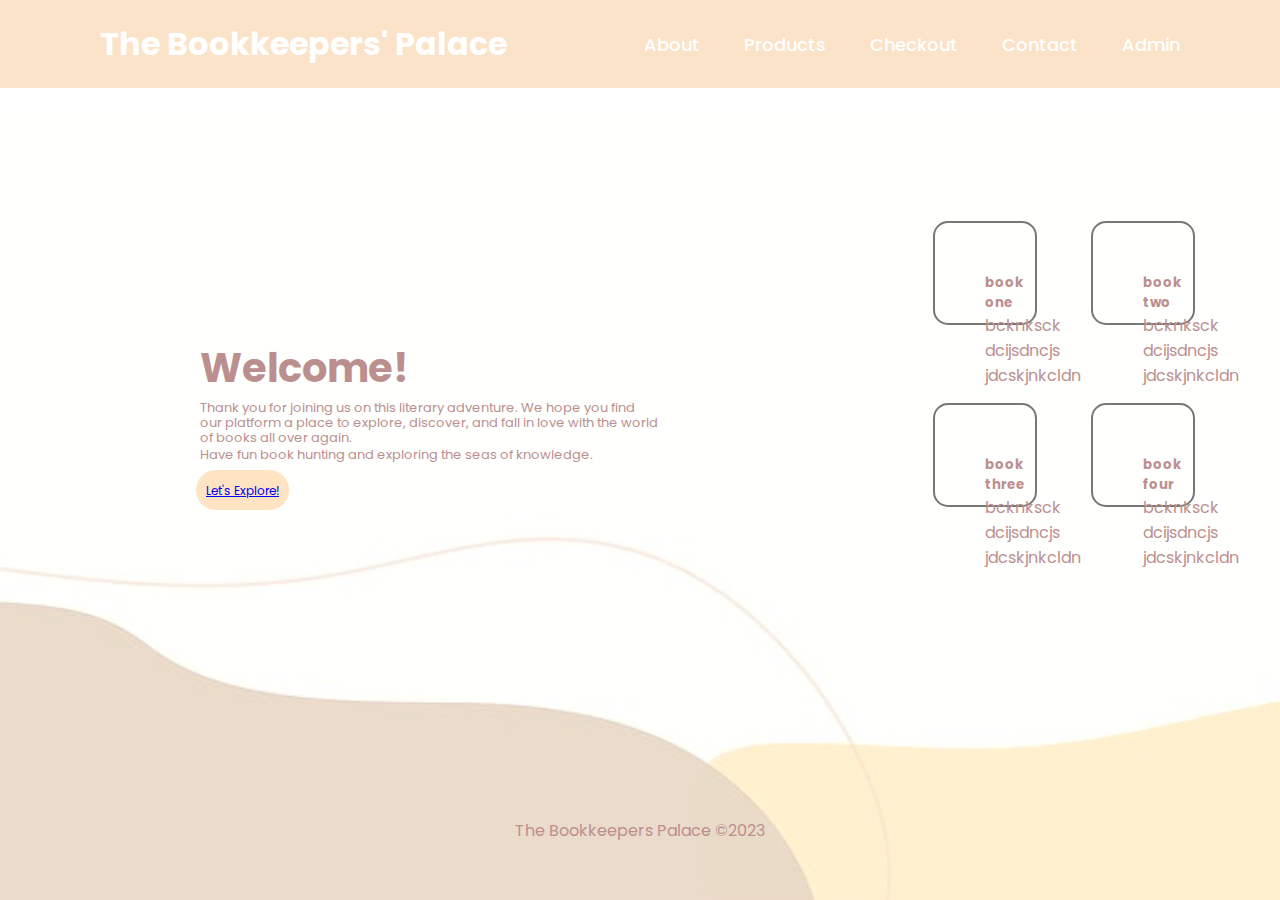
==== index.html @ ec00a839 "home page update" ====
<!DOCTYPE html>
<html lang="en">
<head>
    <meta charset="UTF-8">
    <meta name="viewport" content="width=device-width, initial-scale=1.0">
    <link rel="stylesheet" href="./css/style.css">
    <title>Home</title>
    <style>
        @import url('https://fonts.googleapis.com/css2?family=EB+Garamond&family=Lora:ital@1&family=Poppins:wght@500&display=swap');
      </style>
</head>
<header class="header" id="heads">
    <a href="./index.html" class="logo">The Bookkeepers' Palace</a>

    <nav class="navbar" id="navi">
            
            <a href="./html/about.html">About</a>
            <a href="./html/products.html">Products</a>
            <a href="./html/checkout.html">Checkout</a>
            <a href="./html/contact.html">Contact</a>
            <a href="./html/admin.html">Admin</a>
    </nav>
    </header>
    <header class="header" id="heading"></header>
<body>
    <main>
        <section>
            <div class="contact-box" id="contains"></div>

        <div class="row" id="rowyourboat">
            <div class="col" id="column">

                <h2 id="huh">Welcome!</h2>
                <p id="no">Thank you for joining us on this literary adventure. We hope you find our platform a place to explore, discover, and fall in love with the world of books all over again.</p>
                <p id="no">Have fun book hunting and exploring the seas of knowledge.</p>

                <button type="button" id="buttony"><a href="./html/products.html">Let's Explore!</button></a>
            </div>
        <div class="col">
            <div class="card" id="cards">
                <h5>book one</h5>
                <p>bcknksck dcijsdncjs jdcskjnkcldn</p>
            </div>
            <div class="card" id="cards">
                <h5>book two</h5>
                <p>bcknksck dcijsdncjs jdcskjnkcldn</p>
            </div>
            <div class="card" id="cards">
                <h5>book three</h5>
                <p>bcknksck dcijsdncjs jdcskjnkcldn</p>
            </div>
            <div class="card" id="cards">
                <h5>book four</h5>
                <p>bcknksck dcijsdncjs jdcskjnkcldn</p>
            </div>
        </div>
            </div>
    </section>
    </main>
    <footer id="footsy">
        <p>The Bookkeepers Palace &copy;2023</p>
        <S></S>
    </footer>
</body>
</html>
---- css/style.css ----
*{
    margin: 0;
    padding: 0;
    box-sizing: border-box;
    font-family: 'EB Garamond', serif;
    font-family: 'Lora', serif;
    font-family: 'Poppins', sans-serif;
}

body {
    font-size: medium;
    color: rosybrown;
    min-height: 100vh;
    background-image: url(../v1064-36-kvc4sbxw.jpg);
    background-repeat: no-repeat;
    background-size: cover;
    background-position: center;
}

/*nav bar*/
#heads {
    position: fixed;
    top: 0;
    left: 0;
    width: 100%;
    padding: 20px 100px;
    background: rgb(251, 227, 201);
    display: flex;
    justify-content: space-between;
    align-items: center;
    z-index: 100;
}

.logo {
    font-size: 32px;
    color: #fff;
    text-decoration: none;
    font-weight: 700;
}

#navi a {
    position: relative;
    font-size: 18px;
    color: #fff;
    font-weight: 500;
    text-decoration: none;
    margin-left: 40px;
}

#navi a::before {
    content: '';
    position: absolute;
    top: 100%;
    left: 0;
    width: 0;
    height: 2px;
    background: #fff;
    transition: .4s;
}

#navi a:hover::before {
    width: 100%;
}

/*home page*/
#rowyourboat {
    display: flex;
    height: 100%;
    align-items: center;
}
#column {
    text-align: left;
    margin-top: 50px;
    margin-left: 50px;
    margin-bottom:150px;
}
#huh {
    color: rosybrown;
    font-size: 40px;  
    text-align: left;
    margin-left: 150px;
    margin-right: 250px;
    margin-top: 180px; 
}
#no {
    color: rosybrown;
    font-size: 13px;
    line-height: 15px;
    text-align: left;
    margin-left: 150px;
    margin-right: 250px;
    margin-top: 2px;
}
#cards{
    width: 20px;
    height: 15px;
    display: inline-block;
    border: 2px solid #777;
    border-radius: 15px;
    padding: 50px 50px;
    box-sizing: border-box;
    cursor: pointer;
    margin-left: 50px;
    margin-right: 100px;
    margin: 15px 25px;
    background-image: url();
    background-position: center;
    background-size: cover;
}
#buttony {
    border-radius: 30px;
    color: #fff;
    margin-top: 8px;
    margin-bottom: 8px;
    margin-left: 146px;
    padding: 10px;
    background-color: bisque;
    padding-top: 12px;
    font-size: 12px;
    border: none;
    cursor: pointer;
    transition: .4s;
}

/*contact page*/
#contacty {
    width: 500px;
    background-color: #fff;
    box-shadow: 0 0 20px 0 #999;
    top: 50%;
    left: 50%;
    text-align: center;
    align-items: center;
    transform: translate(-50%, -50%);
    position: relative;
    margin-top: 230px;
    margin-bottom: -130px;
}
.form {
    margin: 35px;
}

.input-field {
    width: 400px;
    height: 35px;
    margin-top: 15px;
    padding-left: 10px;
    padding-right: 10px;
    border: 1px solid #777;
    border-radius: 14px;
    outline: none;
    text-align: center;
    align-items: center;
}
.textarea-field {
    height: 180px;
    padding-top: 10px;
    align-items: center;
}
.btn {
    border-radius: 30px;
    color: #fff;
    margin-top: 8px;
    padding: 10px;
    background-color: bisque;
    padding-top: 12px;
    font-size: 12px;
    border: none;
    cursor: pointer;
    transition: .4s;
    margin-bottom: 8px;
}

/*checkout page*/
#heading {
    width: 100vw;
    min-height: 12vh;
    background: #fff;
    font-size: 1.2rem;
    display: flex;
    justify-content: center;
    align-items: center;
    text-align:center;
}
#contents{
    position: relative;
    background: #fff;
    max-width: 400px;
    display: flex;
    margin-top: 50px;
    justify-content: center;
    align-items: center;
    box-shadow: 0 0 20px 0 #999;
    top: 25%;
    left: 37%;
    
}
#formy {
   padding: 1rem;
   text-align:center;
}
#head1{
    margin-top: 1rem;
    color: rosybrown;
    text-align:center;
}
#zubarr {
    width: 100%;
    padding: 0.5rem 0.7rem;
    margin: 0.5rem 0;
    outline: none;
    border: 1px solid #777;
    border-radius: 15px;
    text-align:center;
}
form input[type="Submit"] {
    width: 100%;
    padding: 0.7rem 1.5rem;
    margin-top: 0.5rem 0;
    outline: none;
    border: 1px solid #777;
    border-radius: 15px;
    text-align: center;
}

/*footer*/
#footsy {
    text-align: center;
    margin-top: 150px;
}
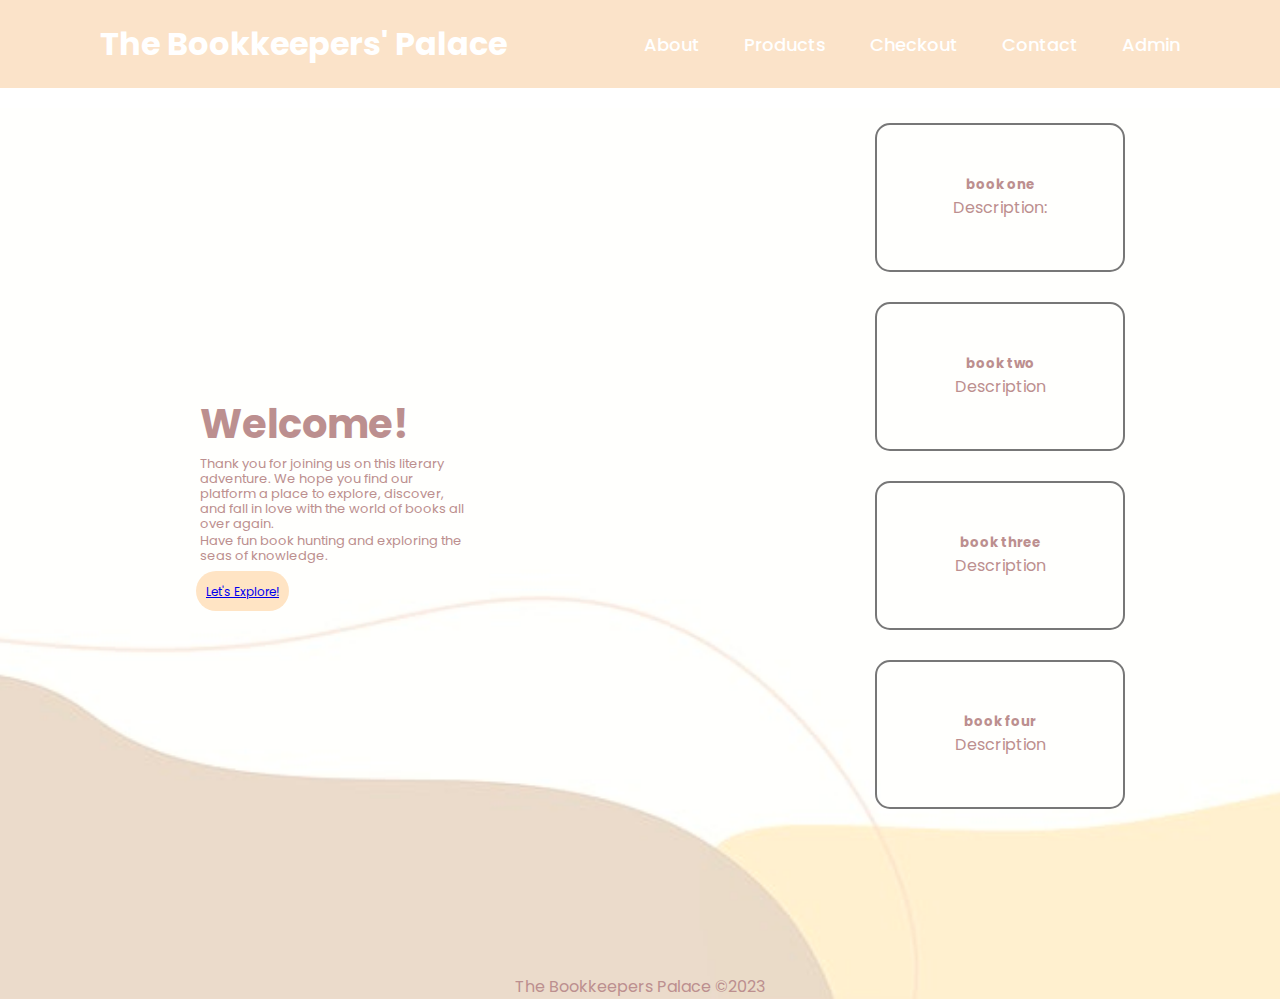
==== commit 74fbd74a: "Merge pull request #2 from keeefles/homeUpdate" ====
--- a/index.html
+++ b/index.html
@@ -38,20 +38,28 @@
             </div>
         <div class="col">
             <div class="card" id="cards">
-                <h5>book one</h5>
-                <p>bcknksck dcijsdncjs jdcskjnkcldn</p>
+                <h5 id="1">book one</h5>
+                <p>Description:
+
+                </p>
             </div>
             <div class="card" id="cards">
-                <h5>book two</h5>
-                <p>bcknksck dcijsdncjs jdcskjnkcldn</p>
+                <h5 id="2">book two</h5>
+                <p>Description
+
+                </p>
             </div>
             <div class="card" id="cards">
-                <h5>book three</h5>
-                <p>bcknksck dcijsdncjs jdcskjnkcldn</p>
+                <h5 id="3">book three</h5>
+                <p>Description
+
+                </p>
             </div>
             <div class="card" id="cards">
-                <h5>book four</h5>
-                <p>bcknksck dcijsdncjs jdcskjnkcldn</p>
+                <h5 id="4">book four</h5>
+                <p>Description
+
+                </p>
             </div>
         </div>
             </div>
--- a/css/style.css
+++ b/css/style.css
@@ -67,12 +67,13 @@
     display: flex;
     height: 100%;
     align-items: center;
+    text-align: center;
 }
 #column {
     text-align: left;
     margin-top: 50px;
     margin-left: 50px;
-    margin-bottom:150px;
+    margin-bottom: 150px;
 }
 #huh {
     color: rosybrown;
@@ -92,10 +93,10 @@
     margin-top: 2px;
 }
 #cards{
-    width: 20px;
-    height: 15px;
+    width: 250px;
     display: inline-block;
     border: 2px solid #777;
+    align-items: center;
     border-radius: 15px;
     padding: 50px 50px;
     box-sizing: border-box;
@@ -122,26 +123,52 @@
     transition: .4s;
 }
 
+/*About Page*/
+#contacties {
+    width: 250px;
+    background-color: #fff;
+    box-shadow: 0 0 20px 0 #999;
+    border-radius: 15px;
+    display: grid;
+    grid-template-rows: repeat(1, 3fr);
+    flex-direction: row;
+    flex-wrap: wrap;
+    justify-content: center;
+    top: 10%;
+    left: 20%;
+    position: relative;
+    margin-top: 100px;
+    margin-bottom: -80px;
+}
+#fontt {
+    text-align: center;
+    font-size: small;
+}
+#hun {
+    text-align: center;
+}
+
 /*contact page*/
 #contacty {
-    width: 500px;
+    width: 400px;
     background-color: #fff;
     box-shadow: 0 0 20px 0 #999;
+    display: flex;
     top: 50%;
     left: 50%;
     text-align: center;
     align-items: center;
     transform: translate(-50%, -50%);
     position: relative;
+    margin: 35px;
     margin-top: 230px;
     margin-bottom: -130px;
 }
 .form {
     margin: 35px;
 }
-
 .input-field {
-    width: 400px;
+    width: 350px;
     height: 35px;
     margin-top: 15px;
     padding-left: 10px;
@@ -192,8 +219,7 @@
     align-items: center;
     box-shadow: 0 0 20px 0 #999;
     top: 25%;
-    left: 37%;
-    
+    left: 37%;   
 }
 #formy {
    padding: 1rem;
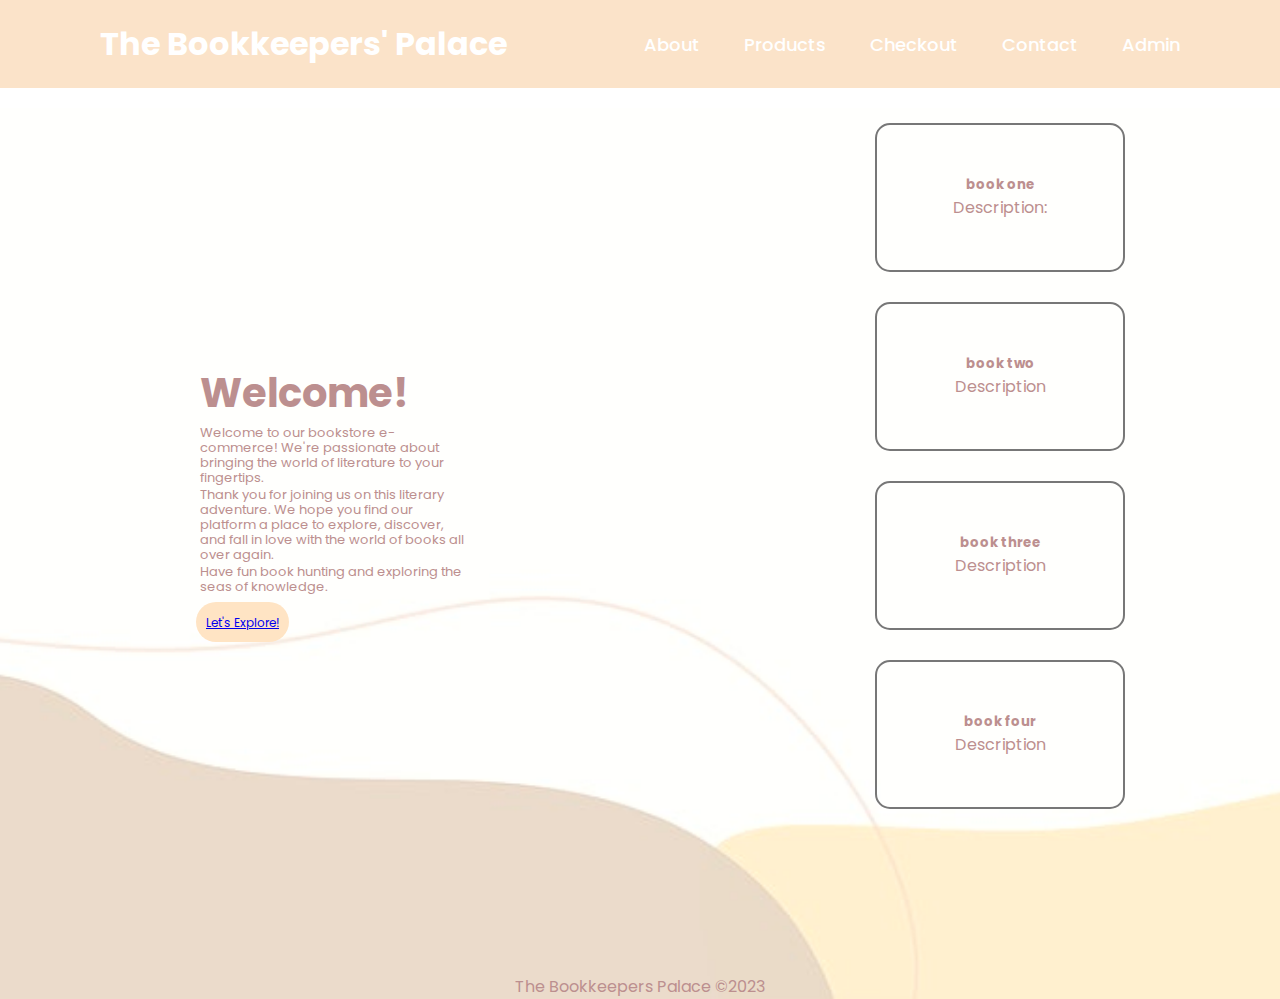
==== commit 3b4e67fa: "about fix" ====
--- a/index.html
+++ b/index.html
@@ -31,7 +31,8 @@
             <div class="col" id="column">
 
                 <h2 id="huh">Welcome!</h2>
-                <p id="no">Thank you for joining us on this literary adventure. We hope you find our platform a place to explore, discover, and fall in love with the world of books all over again.</p>
+                <p id="no">Welcome to our bookstore e-commerce! We're passionate about bringing the world of literature to your fingertips.</p>
+                    <p id="no">Thank you for joining us on this literary adventure. We hope you find our platform a place to explore, discover, and fall in love with the world of books all over again.</p>
                 <p id="no">Have fun book hunting and exploring the seas of knowledge.</p>
 
                 <button type="button" id="buttony"><a href="./html/products.html">Let's Explore!</button></a>
--- a/css/style.css
+++ b/css/style.css
@@ -129,6 +129,7 @@
     background-color: #fff;
     box-shadow: 0 0 20px 0 #999;
     border-radius: 15px;
+    padding: 10px;
     display: grid;
     grid-template-rows: repeat(1, 3fr);
     flex-direction: row;
@@ -139,6 +140,8 @@
     position: relative;
     margin-top: 100px;
     margin-bottom: -80px;
+    float: left;
+    margin: 10px;
 }
 #fontt {
     text-align: center;
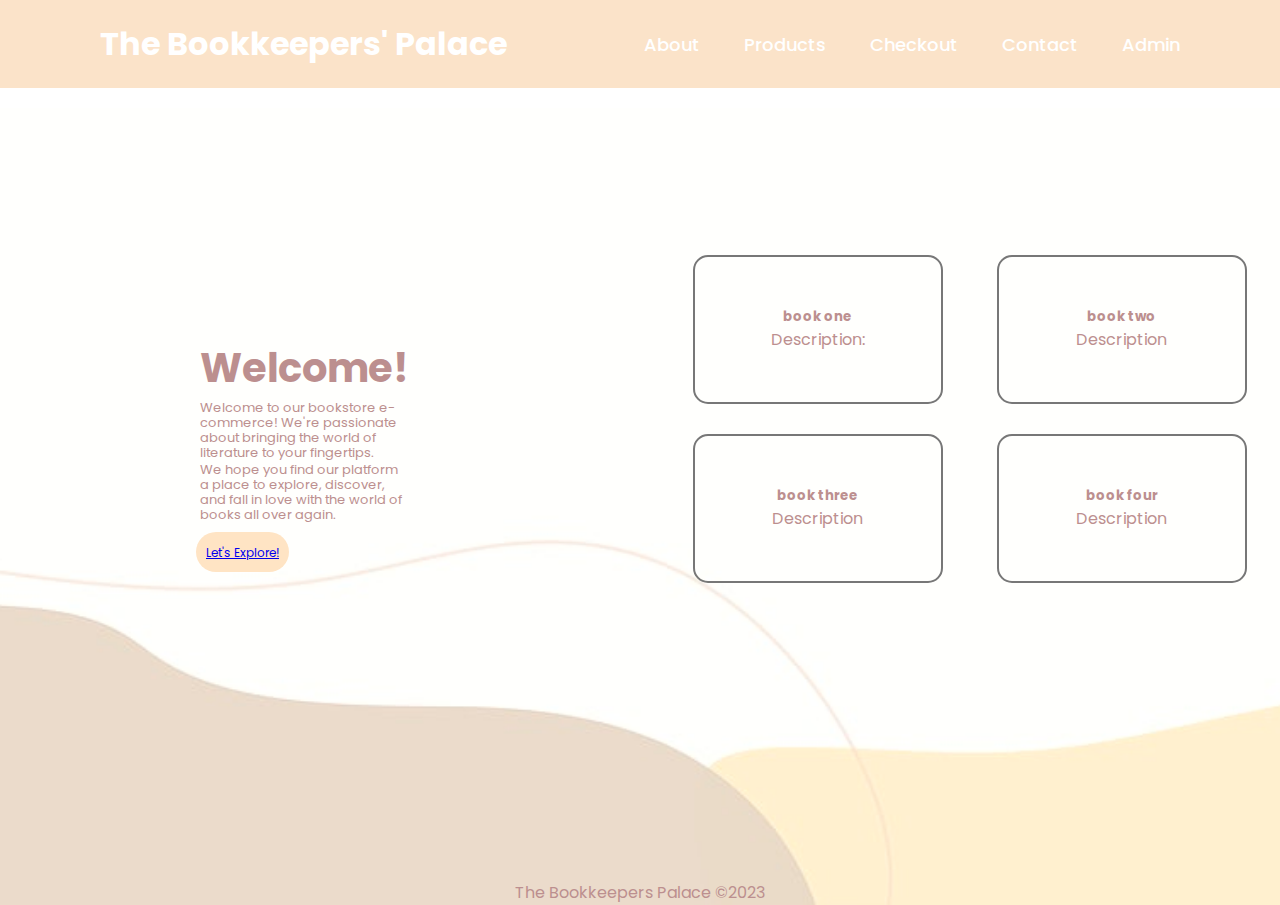
==== commit 9f6a70bb: "Merge pull request #3 from keeefles/productPage" ====
--- a/index.html
+++ b/index.html
@@ -32,8 +32,8 @@
 
                 <h2 id="huh">Welcome!</h2>
                 <p id="no">Welcome to our bookstore e-commerce! We're passionate about bringing the world of literature to your fingertips.</p>
-                    <p id="no">Thank you for joining us on this literary adventure. We hope you find our platform a place to explore, discover, and fall in love with the world of books all over again.</p>
-                <p id="no">Have fun book hunting and exploring the seas of knowledge.</p>
+                    <p id="no">We hope you find our platform a place to explore, discover, and fall in love with the world of books all over again.</p>
+                <p id="no"></p>
 
                 <button type="button" id="buttony"><a href="./html/products.html">Let's Explore!</button></a>
             </div>
--- a/css/style.css
+++ b/css/style.css
@@ -125,21 +125,15 @@
 
 /*About Page*/
 #contacties {
-    width: 250px;
+    width: 280px;
     background-color: #fff;
     box-shadow: 0 0 20px 0 #999;
     border-radius: 15px;
     padding: 10px;
-    display: grid;
-    grid-template-rows: repeat(1, 3fr);
-    flex-direction: row;
-    flex-wrap: wrap;
     justify-content: center;
-    top: 10%;
     left: 20%;
     position: relative;
     margin-top: 100px;
-    margin-bottom: -80px;
     float: left;
     margin: 10px;
 }
@@ -206,11 +200,9 @@
     width: 100vw;
     min-height: 12vh;
     background: #fff;
-    font-size: 1.2rem;
     display: flex;
     justify-content: center;
     align-items: center;
-    text-align:center;
 }
 #contents{
     position: relative;
@@ -240,7 +232,10 @@
     outline: none;
     border: 1px solid #777;
     border-radius: 15px;
-    text-align:center;
+    text-align: left;
+}
+#fontsy {
+    text-align: left;
 }
 form input[type="Submit"] {
     width: 100%;
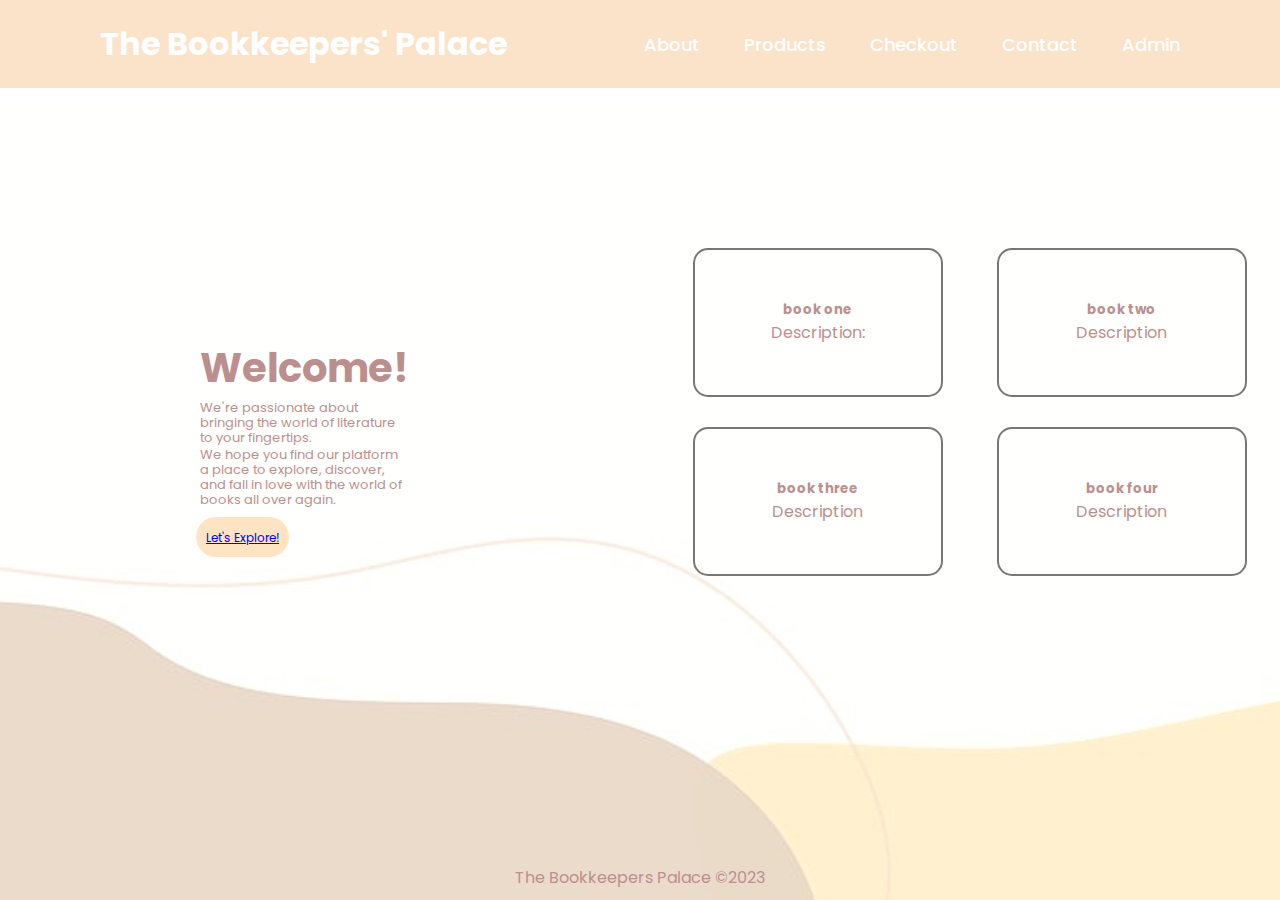
==== commit c312fb00: ".0" ====
--- a/index.html
+++ b/index.html
@@ -31,7 +31,7 @@
             <div class="col" id="column">
 
                 <h2 id="huh">Welcome!</h2>
-                <p id="no">Welcome to our bookstore e-commerce! We're passionate about bringing the world of literature to your fingertips.</p>
+                <p id="no">We're passionate about bringing the world of literature to your fingertips.</p>
                     <p id="no">We hope you find our platform a place to explore, discover, and fall in love with the world of books all over again.</p>
                 <p id="no"></p>
 
--- a/css/style.css
+++ b/css/style.css
@@ -251,4 +251,6 @@
 #footsy {
     text-align: center;
     margin-top: 150px;
-}+}
+
+/*product page*/
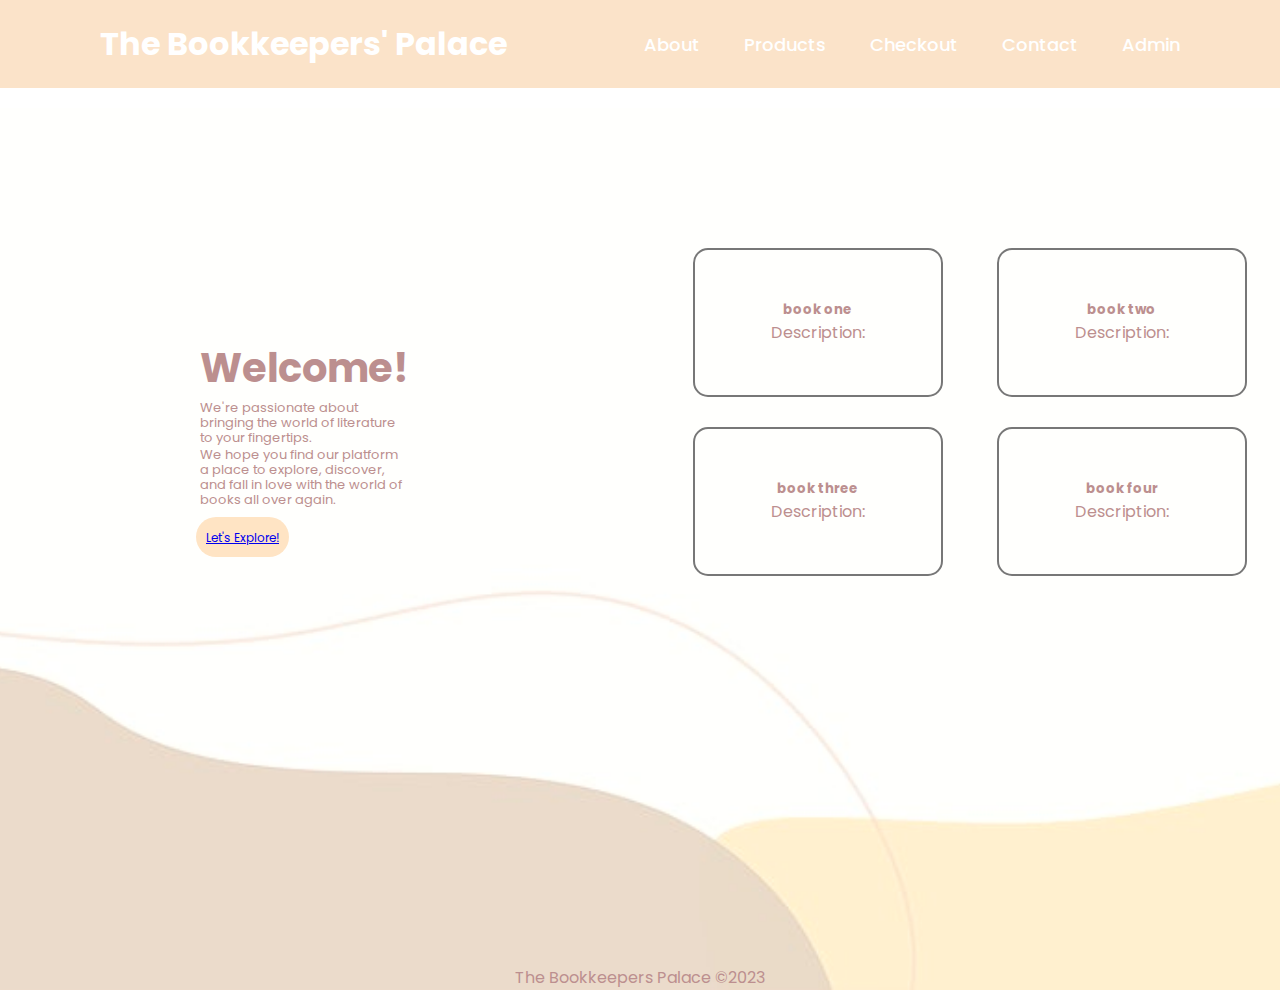
==== commit c5511720: "pictures" ====
--- a/index.html
+++ b/index.html
@@ -46,19 +46,19 @@
             </div>
             <div class="card" id="cards">
                 <h5 id="2">book two</h5>
-                <p>Description
+                <p>Description:
 
                 </p>
             </div>
             <div class="card" id="cards">
                 <h5 id="3">book three</h5>
-                <p>Description
+                <p>Description:
 
                 </p>
             </div>
             <div class="card" id="cards">
                 <h5 id="4">book four</h5>
-                <p>Description
+                <p>Description:
 
                 </p>
             </div>
--- a/css/style.css
+++ b/css/style.css
@@ -250,7 +250,7 @@
 /*footer*/
 #footsy {
     text-align: center;
-    margin-top: 150px;
+    margin-top: 250px;
 }
 
 /*product page*/
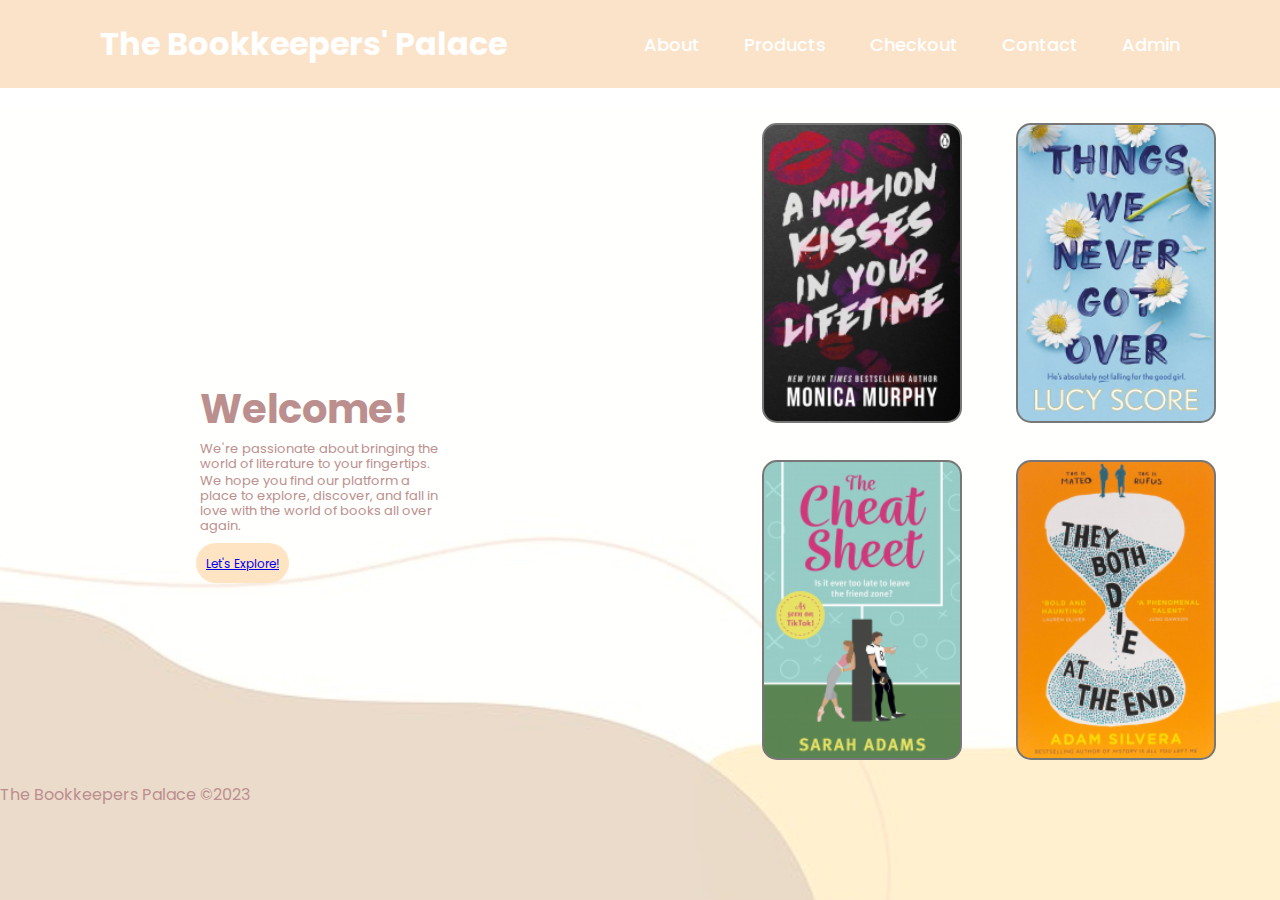
==== commit 06110687: "Merge pull request #4 from keeefles/finalHome" ====
--- a/index.html
+++ b/index.html
@@ -38,27 +38,16 @@
                 <button type="button" id="buttony"><a href="./html/products.html">Let's Explore!</button></a>
             </div>
         <div class="col">
-            <div class="card" id="cards">
-                <h5 id="1">book one</h5>
-                <p>Description:
+            <div class="card" id="card1">
 
-                </p>
             </div>
-            <div class="card" id="cards">
-                <h5 id="2">book two</h5>
-                <p>Description:
+            <div class="card" id="card2">
+    
+            </div>
+            <div class="card" id="card3">
 
-                </p>
             </div>
-            <div class="card" id="cards">
-                <h5 id="3">book three</h5>
-                <p>Description:
-
-                </p>
-            </div>
-            <div class="card" id="cards">
-                <h5 id="4">book four</h5>
-                <p>Description:
+            <div class="card" id="card4">
 
                 </p>
             </div>
@@ -66,9 +55,8 @@
             </div>
     </section>
     </main>
-    <footer id="footsy">
+    <footer>
         <p>The Bookkeepers Palace &copy;2023</p>
-        <S></S>
     </footer>
 </body>
 </html>--- a/css/style.css
+++ b/css/style.css
@@ -92,21 +92,34 @@
     margin-right: 250px;
     margin-top: 2px;
 }
-#cards{
-    width: 250px;
+.card{
+    width: 200px;
+    height: 300px;
     display: inline-block;
     border: 2px solid #777;
     align-items: center;
     border-radius: 15px;
-    padding: 50px 50px;
+    padding: 30px 30px;
     box-sizing: border-box;
     cursor: pointer;
     margin-left: 50px;
     margin-right: 100px;
     margin: 15px 25px;
-    background-image: url();
+    background-image: url(../a\ million\ kisses\ in\ your\ lifetime.jpeg);
     background-position: center;
     background-size: cover;
+}
+#card1 {
+background-image: url(../a\ million\ kisses\ in\ your\ lifetime.jpeg);
+}
+#card2 {
+    background-image: url(../things\ we\ never\ got\ over.jpeg);
+}
+#card3 {
+    background-image: url(../the\ cheat\ sheet.jpeg);
+}
+#card4 {
+    background-image: url(../they\ both\ die\ at\ the\ end.jpeg);
 }
 #buttony {
     border-radius: 30px;
@@ -235,7 +248,7 @@
     text-align: left;
 }
 #fontsy {
-    text-align: left;
+    text-align: center;
 }
 form input[type="Submit"] {
     width: 100%;
@@ -248,9 +261,14 @@
 }
 
 /*footer*/
+.footer {
+    text-align: center;
+    align-items: center;
+    margin-top: 150px;
+}
 #footsy {
     text-align: center;
-    margin-top: 250px;
+    margin-top: 600px;
 }
 
 /*product page*/
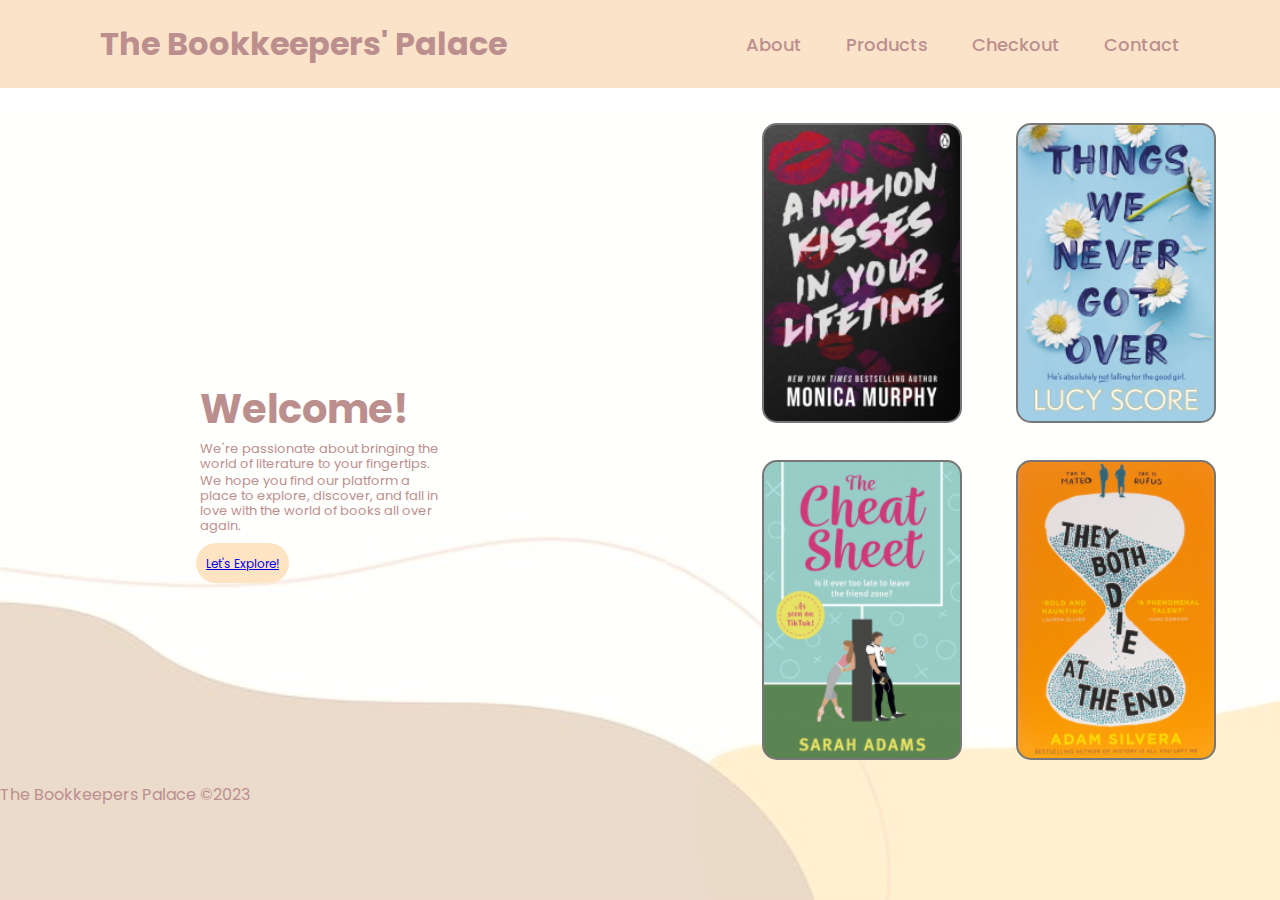
==== commit 97830d40: "finallyy" ====
--- a/index.html
+++ b/index.html
@@ -18,7 +18,7 @@
             <a href="./html/products.html">Products</a>
             <a href="./html/checkout.html">Checkout</a>
             <a href="./html/contact.html">Contact</a>
-            <a href="./html/admin.html">Admin</a>
+          
     </nav>
     </header>
     <header class="header" id="heading"></header>
--- a/css/style.css
+++ b/css/style.css
@@ -33,7 +33,7 @@
 
 .logo {
     font-size: 32px;
-    color: #fff;
+    color: rosybrown;
     text-decoration: none;
     font-weight: 700;
 }
@@ -41,7 +41,7 @@
 #navi a {
     position: relative;
     font-size: 18px;
-    color: #fff;
+    color: rosybrown;
     font-weight: 500;
     text-decoration: none;
     margin-left: 40px;
@@ -54,7 +54,7 @@
     left: 0;
     width: 0;
     height: 2px;
-    background: #fff;
+    background: rosybrown;
     transition: .4s;
 }
 
@@ -123,7 +123,7 @@
 }
 #buttony {
     border-radius: 30px;
-    color: #fff;
+    color: rosybrown;
     margin-top: 8px;
     margin-bottom: 8px;
     margin-left: 146px;
@@ -183,7 +183,7 @@
     margin-top: 15px;
     padding-left: 10px;
     padding-right: 10px;
-    border: 1px solid #777;
+    border: 1px solid #999;
     border-radius: 14px;
     outline: none;
     text-align: center;
@@ -196,7 +196,7 @@
 }
 .btn {
     border-radius: 30px;
-    color: #fff;
+    color: #777;
     margin-top: 8px;
     padding: 10px;
     background-color: bisque;
@@ -272,3 +272,21 @@
 }
 
 /*product page*/
+#imgg {
+    margin: 50%;
+    padding: 30px 20px;
+    margin-left: 0;
+    margin-bottom: 40%;
+    margin-top: 80px;
+    align-items: center;
+    display: flex;
+}
+
+/*media query*/
+@media screen and (max-width:720px){
+    body {text-align: center;}
+    .header{text-align: center;}
+    .logo{display: none;}
+}
+
+
